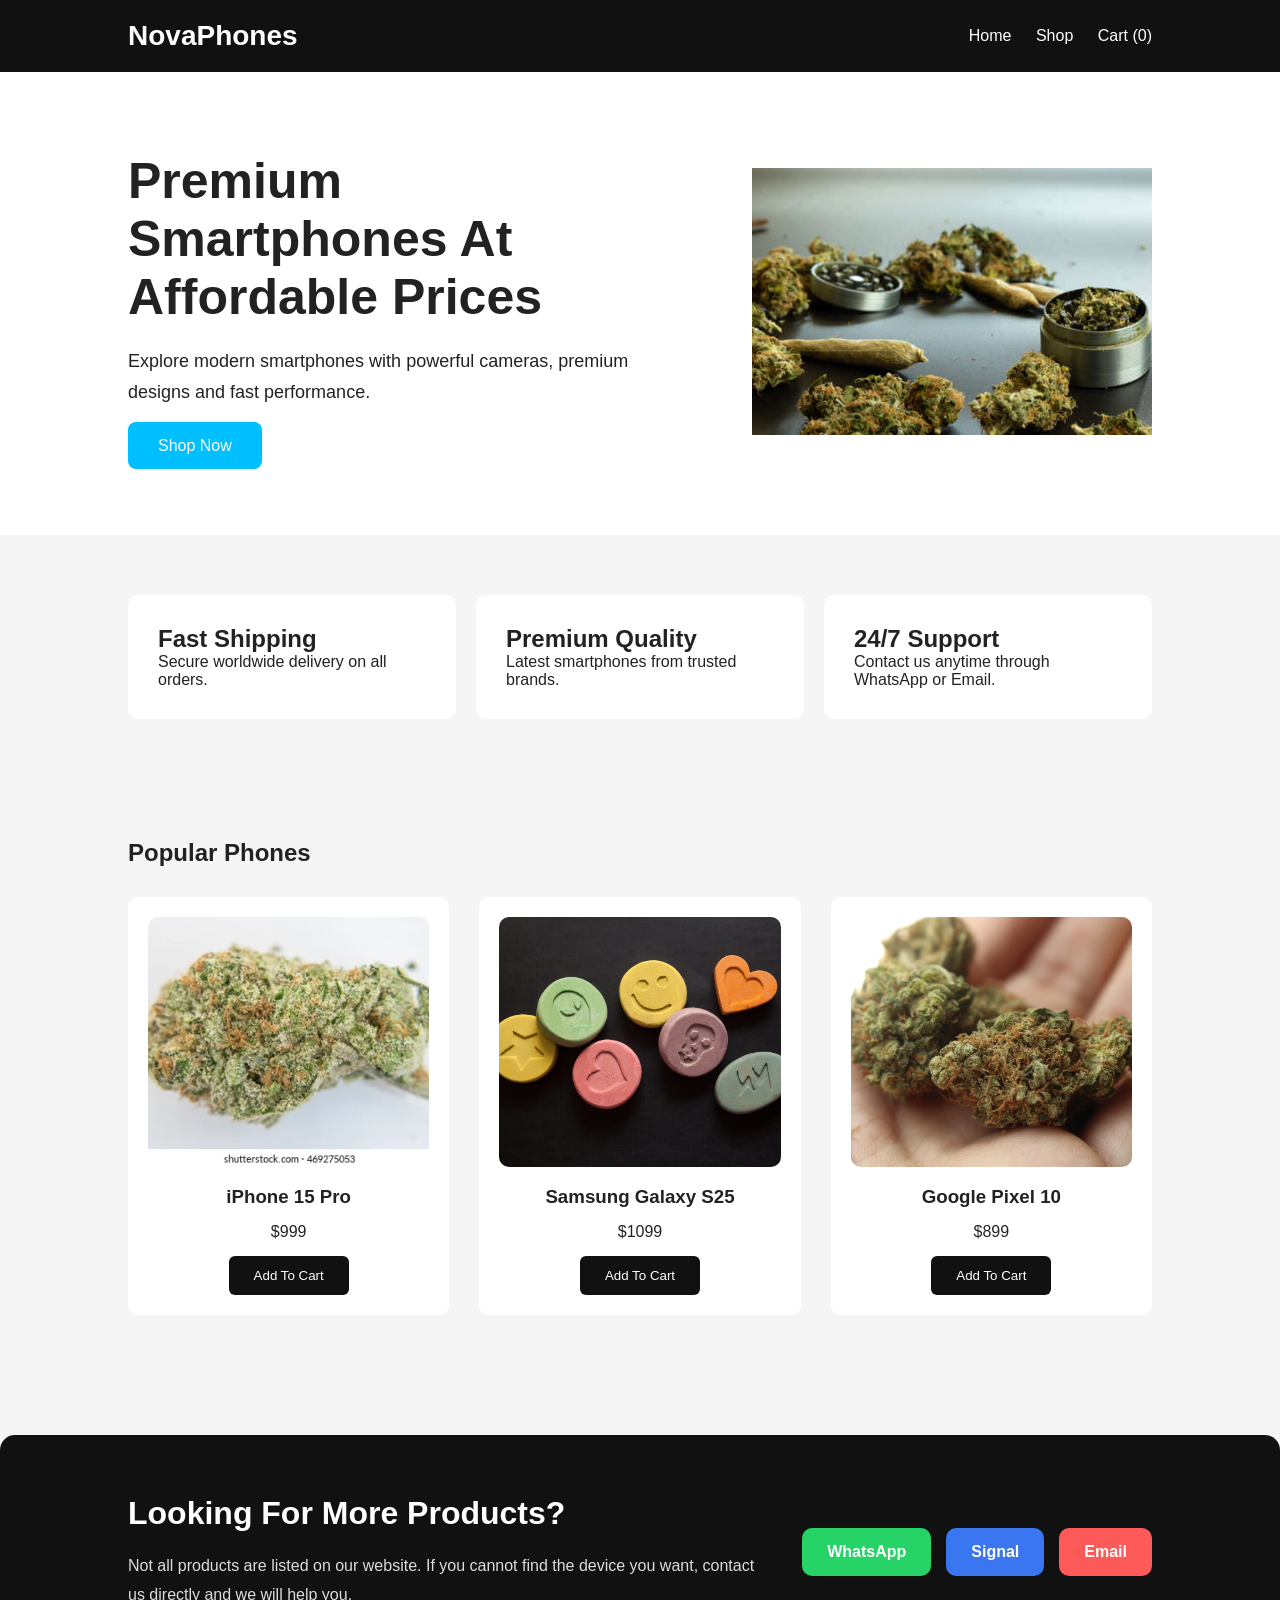
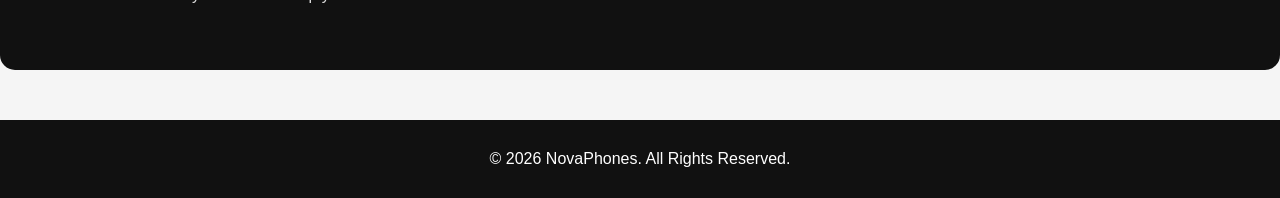
==== index.html @ 31a95b63 "initial commit" ====
<!DOCTYPE html>
<html lang="en">
<head>
    <meta charset="UTF-8">
    <meta name="viewport" content="width=device-width, initial-scale=1.0">
    <title>NovaPhones</title>

    <link rel="stylesheet" href="css/style.css">
</head>
<body>

<header>

    <div class="logo">NovaPhones</div>

    <nav>
        <a href="index.html">Home</a>
        <a href="shop.html">Shop</a>
        <a href="cart.html">
            Cart (<span class="cart-count">0</span>)
        </a>
    </nav>

</header>

<section class="hero">

    <div class="hero-text">

        <h1>Premium Smartphones At Affordable Prices</h1>

        <p>
            Explore modern smartphones with powerful cameras,
            premium designs and fast performance.
        </p>

        <a href="shop.html" class="btn">
            Shop Now
        </a>

    </div>

    <div class="hero-image">
        <img src="images/crusher.jpg">
    </div>

</section>

<section class="features">

    <div class="feature-card">
        <h2>Fast Shipping</h2>

        <p>
            Secure worldwide delivery on all orders.
        </p>
    </div>

    <div class="feature-card">
        <h2>Premium Quality</h2>

        <p>
            Latest smartphones from trusted brands.
        </p>
    </div>

    <div class="feature-card">
        <h2>24/7 Support</h2>

        <p>
            Contact us anytime through WhatsApp or Email.
        </p>
    </div>

</section>

<section class="popular">

    <h2>Popular Phones</h2>

    <div class="products">

        <div class="product fade-in">

            <img src="images/og-kush.webp">

            <h3>iPhone 15 Pro</h3>

            <p>$999</p>

            <button onclick="addToCart(
            'iPhone 15 Pro',
            999,
            'images/iphone.jpg'
            )">
                Add To Cart
            </button>

        </div>

        <div class="product fade-in">

            <img src="images/Ecstasy-tablets.jpeg">

            <h3>Samsung Galaxy S25</h3>

            <p>$1099</p>

            <button onclick="addToCart(
            'Samsung Galaxy S25',
            1099,
            'images/samsung.jpg'
            )">
                Add To Cart
            </button>

        </div>

        <div class="product fade-in">

            <img src="images/hybrid-sativa.jpg">

            <h3>Google Pixel 10</h3>

            <p>$899</p>

            <button onclick="addToCart(
            'Google Pixel 10',
            899,
            'images/pixel.jpg'
            )">
                Add To Cart
            </button>

        </div>

    </div>

</section>
<section class="contact-banner">

    <div class="contact-banner-text">

        <h2>
            Looking For More Products?
        </h2>

        <p>
            Not all products are listed on our website.
            If you cannot find the device you want,
            contact us directly and we will help you.
        </p>

    </div>

    <div class="contact-buttons">

        <a href="https://wa.me/YOURNUMBER"
        target="_blank"
        class="contact-btn whatsapp-btn">

            WhatsApp

        </a>

        <a href="https://signal.me/#YOURUSERNAME"
        target="_blank"
        class="contact-btn signal-btn">

            Signal

        </a>

        <a href="mailto:youremail@example.com"
        class="contact-btn email-btn">

            Email

        </a>

    </div>

</section>

<footer>
    <p>© 2026 NovaPhones. All Rights Reserved.</p>
</footer>

<script src="js/app.js"></script>

</body>
</html>
---- css/style.css ----
*{
    margin:0;
    padding:0;
    box-sizing:border-box;
    font-family:Arial, sans-serif;
}

body{
    background:#f5f5f5;
    color:#222;
}

/* NAVBAR */

header{
    background:#111;
    color:white;
    display:flex;
    justify-content:space-between;
    align-items:center;
    padding:20px 10%;
    position:sticky;
    top:0;
    z-index:1000;
}

.logo{
    font-size:28px;
    font-weight:bold;
}

nav a{
    color:white;
    text-decoration:none;
    margin-left:20px;
    transition:0.3s;
}

nav a:hover{
    color:#00bfff;
}

/* HERO */

.hero{
    display:flex;
    align-items:center;
    justify-content:space-between;
    padding:80px 10%;
    background:white;
}

.hero-text{
    width:50%;
}

.hero-text h1{
    font-size:50px;
    margin-bottom:20px;
}

.hero-text p{
    font-size:18px;
    line-height:1.7;
    margin-bottom:30px;
}

.hero-image img{
    width:400px;
}

.btn{
    background:#00bfff;
    color:white;
    text-decoration:none;
    padding:15px 30px;
    border-radius:8px;
    transition:0.3s;
}

.btn:hover{
    background:#009acd;
}

/* FEATURES */

.features{
    display:grid;
    grid-template-columns:repeat(auto-fit,minmax(250px,1fr));
    gap:20px;
    padding:60px 10%;
}

.feature-card{
    background:white;
    padding:30px;
    border-radius:10px;
    transition:0.4s;
}

.feature-card:hover{
    transform:translateY(-10px);
}

/* PRODUCTS */

.popular,
.shop-page{
    padding:60px 10%;
}

.products{
    display:grid;
    grid-template-columns:repeat(auto-fit,minmax(250px,1fr));
    gap:30px;
    margin-top:30px;
}

.product{
    background:white;
    padding:20px;
    border-radius:10px;
    text-align:center;
    transition:0.4s;
}

.product:hover{
    transform:translateY(-10px);
    box-shadow:0 10px 25px rgba(0,0,0,0.1);
}

.product img{
    width:100%;
    height:250px;
    object-fit:cover;
    border-radius:10px;
}

.product h3{
    margin:15px 0;
}

.product p{
    margin-bottom:15px;
}

.product button{
    background:#111;
    color:white;
    border:none;
    padding:12px 25px;
    border-radius:6px;
    cursor:pointer;
    transition:0.3s;
}

.product button:hover{
    background:#00bfff;
    transform:scale(1.05);
}

/* CART */

.cart-page{
    padding:60px 10%;
}

.cart-item{
    display:flex;
    gap:20px;
    background:white;
    padding:20px;
    border-radius:10px;
    margin-bottom:20px;
    animation:fadeIn 0.5s ease;
}

.cart-item img{
    width:150px;
    border-radius:10px;
}

.cart-info h3{
    margin-bottom:10px;
}

.qty-box{
    display:flex;
    align-items:center;
    gap:10px;
    margin:15px 0;
}

.qty-box button{
    width:35px;
    height:35px;
    border:none;
    background:#111;
    color:white;
    border-radius:5px;
    cursor:pointer;
}

.remove-btn{
    background:red;
    color:white;
    border:none;
    padding:10px 15px;
    border-radius:5px;
    cursor:pointer;
}

.cart-summary{
    margin-top:40px;
    background:white;
    padding:30px;
    border-radius:10px;

    display:flex;
    justify-content:space-between;
    align-items:center;
    flex-wrap:wrap;
    gap:20px;
}

.empty-cart{
    text-align:center;
    padding:50px;
}

/* CHECKOUT */

.checkout-page{
    padding:60px 10%;
}

form{
    background:white;
    padding:40px;
    border-radius:10px;
}

form input,
form textarea,
form select{
    width:100%;
    padding:15px;
    margin-bottom:20px;
    border:1px solid #ccc;
    border-radius:6px;
}

form button{
    background:#111;
    color:white;
    border:none;
    padding:15px 30px;
    border-radius:6px;
    cursor:pointer;
}

form button:hover{
    background:#00bfff;
}

/* FOOTER */

footer{
    background:#111;
    color:white;
    text-align:center;
    padding:30px;
    margin-top:50px;
}

/* POPUP */

.popup{
    position:fixed;
    top:20px;
    right:20px;
    background:#111;
    color:white;
    padding:15px 25px;
    border-radius:8px;
    opacity:0;
    transform:translateY(-20px);
    transition:0.4s;
    z-index:9999;
}

.popup.show{
    opacity:1;
    transform:translateY(0);
}

/* ANIMATION */

.fade-in{
    animation:fadeIn 0.7s ease;
}

/* IMAGE CLICK */

.product img{
    cursor:pointer;
}

/* PREVIEW MODAL */

.preview-modal{
    position:fixed;
    inset:0;
    background:rgba(0,0,0,0.8);

    display:none;
    justify-content:center;
    align-items:center;

    z-index:9999;

    padding:20px;
}

.preview-content{
    background:white;
    width:90%;
    max-width:900px;

    border-radius:15px;

    overflow:hidden;

    display:flex;
    flex-wrap:wrap;

    animation:fadeIn 0.4s ease;
}

.preview-content img{
    width:400px;
    max-width:100%;
    object-fit:cover;
}

.preview-details{
    flex:1;
    padding:30px;
}

.preview-details h2{
    margin-bottom:20px;
}

.preview-details p{
    margin-bottom:15px;
    line-height:1.7;
}

.close-preview{
    position:absolute;
    top:20px;
    right:30px;

    color:white;

    font-size:40px;

    cursor:pointer;
}

/* BETTER PRODUCT CARD */

.product{
    overflow:hidden;
}

.product img{
    transition:0.5s;
}

.product:hover img{
    transform:scale(1.05);
}

@keyframes fadeIn{

    from{
        opacity:0;
        transform:translateY(20px);
    }

    to{
        opacity:1;
        transform:translateY(0);
    }

}

/* PREVIEW BUTTONS */

.preview-buttons{
    display:flex;
    gap:15px;
    margin-top:25px;
    flex-wrap:wrap;
}

.preview-buttons button{
    background:#111;
    color:white;
    border:none;
    padding:15px 25px;
    border-radius:8px;
    cursor:pointer;
    transition:0.3s;
}

.preview-buttons button:hover{
    background:#00bfff;
}

.buy-btn{
    background:#00bfff;
    color:white;
    text-decoration:none;
    padding:15px 25px;
    border-radius:8px;
    transition:0.3s;
}

.buy-btn:hover{
    background:#009acd;
}


/* PAYMENT */

.payment-title{
    margin:25px 0 15px;
}

.payment-box{
    display:none;

    background:#f8f8f8;

    border:1px solid #ddd;

    padding:25px;

    border-radius:12px;

    margin-bottom:25px;

    animation:fadeIn 0.4s ease;
}

.payment-box h3{
    margin-bottom:20px;
}

.payment-qr{
    width:220px;
    max-width:100%;

    border-radius:10px;

    margin-bottom:20px;
}

.wallet-box{
    background:#111;
    color:white;

    padding:15px;

    border-radius:8px;

    margin:15px 0;

    word-break:break-all;

    font-size:14px;
}

.warning{
    color:#d40000;

    font-weight:bold;

    margin-top:15px;
}

.giftcard-image{
    width:300px;
    max-width:100%;

    border-radius:10px;

    margin:20px 0;
}

/* CONTACT BANNER */

.contact-banner{

    background:#111;

    color:white;

    padding:60px 10%;

    margin-top:60px;

    border-radius:15px;

    display:flex;

    justify-content:space-between;

    align-items:center;

    gap:40px;

    flex-wrap:wrap;

}

.contact-banner-text{

    flex:1;
}

.contact-banner-text h2{

    margin-bottom:20px;

    font-size:32px;
}

.contact-banner-text p{

    line-height:1.8;

    color:#ddd;

    max-width:700px;
}

.contact-buttons{

    display:flex;

    gap:15px;

    flex-wrap:wrap;
}

.contact-btn{

    padding:15px 25px;

    border-radius:10px;

    text-decoration:none;

    color:white;

    font-weight:bold;

    transition:0.3s;
}

.contact-btn:hover{

    transform:translateY(-5px);
}

.whatsapp-btn{

    background:#25D366;
}

.signal-btn{

    background:#3A76F0;
}

.email-btn{

    background:#ff5a5a;
}

/* SEARCH */

.search-box{

    margin:30px 0;
}

.search-box input{

    width:100%;

    padding:18px 20px;

    border:none;

    border-radius:12px;

    background:white;

    font-size:16px;

    box-shadow:0 5px 15px rgba(0,0,0,0.08);

    outline:none;
}

.search-box input:focus{

    border:2px solid #00bfff;
}

/* NO RESULTS */

.no-results{

    display:none;

    background:white;

    padding:40px;

    border-radius:15px;

    text-align:center;

    margin-bottom:30px;

    animation:fadeIn 0.4s ease;
}

.no-results h2{

    margin-bottom:20px;

    font-size:30px;
}

.no-results p{

    color:#666;

    margin-bottom:25px;

    line-height:1.7;
}



/* MOBILE */

/* =========================
   MOBILE RESPONSIVE
========================= */

@media(max-width:768px){

    /* BODY */

    body{
        overflow-x:hidden;
    }

    /* HEADER */

    header{

        flex-direction:column;

        padding:20px;

        gap:15px;

        text-align:center;
    }

    .logo{
        font-size:24px;
    }

    nav{

        display:flex;

        flex-wrap:wrap;

        justify-content:center;

        gap:15px;

        margin-top:10px;
    }

    nav a{
        margin-left:0;
        font-size:15px;
    }

    /* HERO */

    .hero{

        flex-direction:column;

        text-align:center;

        padding:50px 20px;

        gap:30px;
    }

    .hero-text{

        width:100%;
    }

    .hero-text h1{

        font-size:34px;

        line-height:1.3;
    }

    .hero-text p{

        font-size:16px;
    }

    .hero-image img{

        width:100%;

        max-width:350px;
    }

    /* FEATURES */

    .features{

        padding:40px 20px;
    }

    .feature-card{

        padding:25px;
    }

    /* PRODUCTS */

    .popular,
    .shop-page,
    .cart-page,
    .checkout-page{

        padding:40px 20px;
    }

    .products{

        grid-template-columns:1fr;

        gap:25px;
    }

    .product{

        padding:18px;
    }

    .product img{

        height:280px;
    }

    .product h3{

        font-size:20px;
    }

    .product button{

        width:100%;
    }

    /* CART */

    .cart-item{

        flex-direction:column;

        align-items:center;

        text-align:center;
    }

    .cart-item img{

        width:100%;

        max-width:250px;
    }

    .qty-box{

        justify-content:center;
    }

    .cart-summary{

        flex-direction:column;

        align-items:stretch;

        text-align:center;
    }

    .cart-summary .btn{

        width:100%;
    }

    /* CHECKOUT */

    form{

        padding:25px;
    }

    form button{

        width:100%;
    }

    /* PREVIEW MODAL */

    .preview-content{

        flex-direction:column;

        width:100%;

        max-height:90vh;

        overflow-y:auto;
    }

    .preview-content img{

        width:100%;

        height:300px;

        object-fit:cover;
    }

    .preview-details{

        padding:20px;
    }

    .preview-buttons{

        flex-direction:column;
    }

    .preview-buttons button,
    .buy-btn{

        width:100%;

        text-align:center;
    }

    .close-preview{

        top:10px;

        right:20px;

        font-size:35px;
    }

    /* PAYMENT */

    .payment-box{

        padding:20px;
    }

    .payment-qr{

        width:180px;
    }

    .wallet-box{

        font-size:12px;
    }

    /* CONTACT BANNER */

    .contact-banner{

        padding:40px 20px;

        text-align:center;
    }

    .contact-banner-text h2{

        font-size:28px;
    }

    .contact-buttons{

        justify-content:center;

        width:100%;
    }

    .contact-btn{

        width:100%;

        text-align:center;
    }

    /* FOOTER */

    footer{

        padding:25px 20px;

        font-size:14px;
    }

}
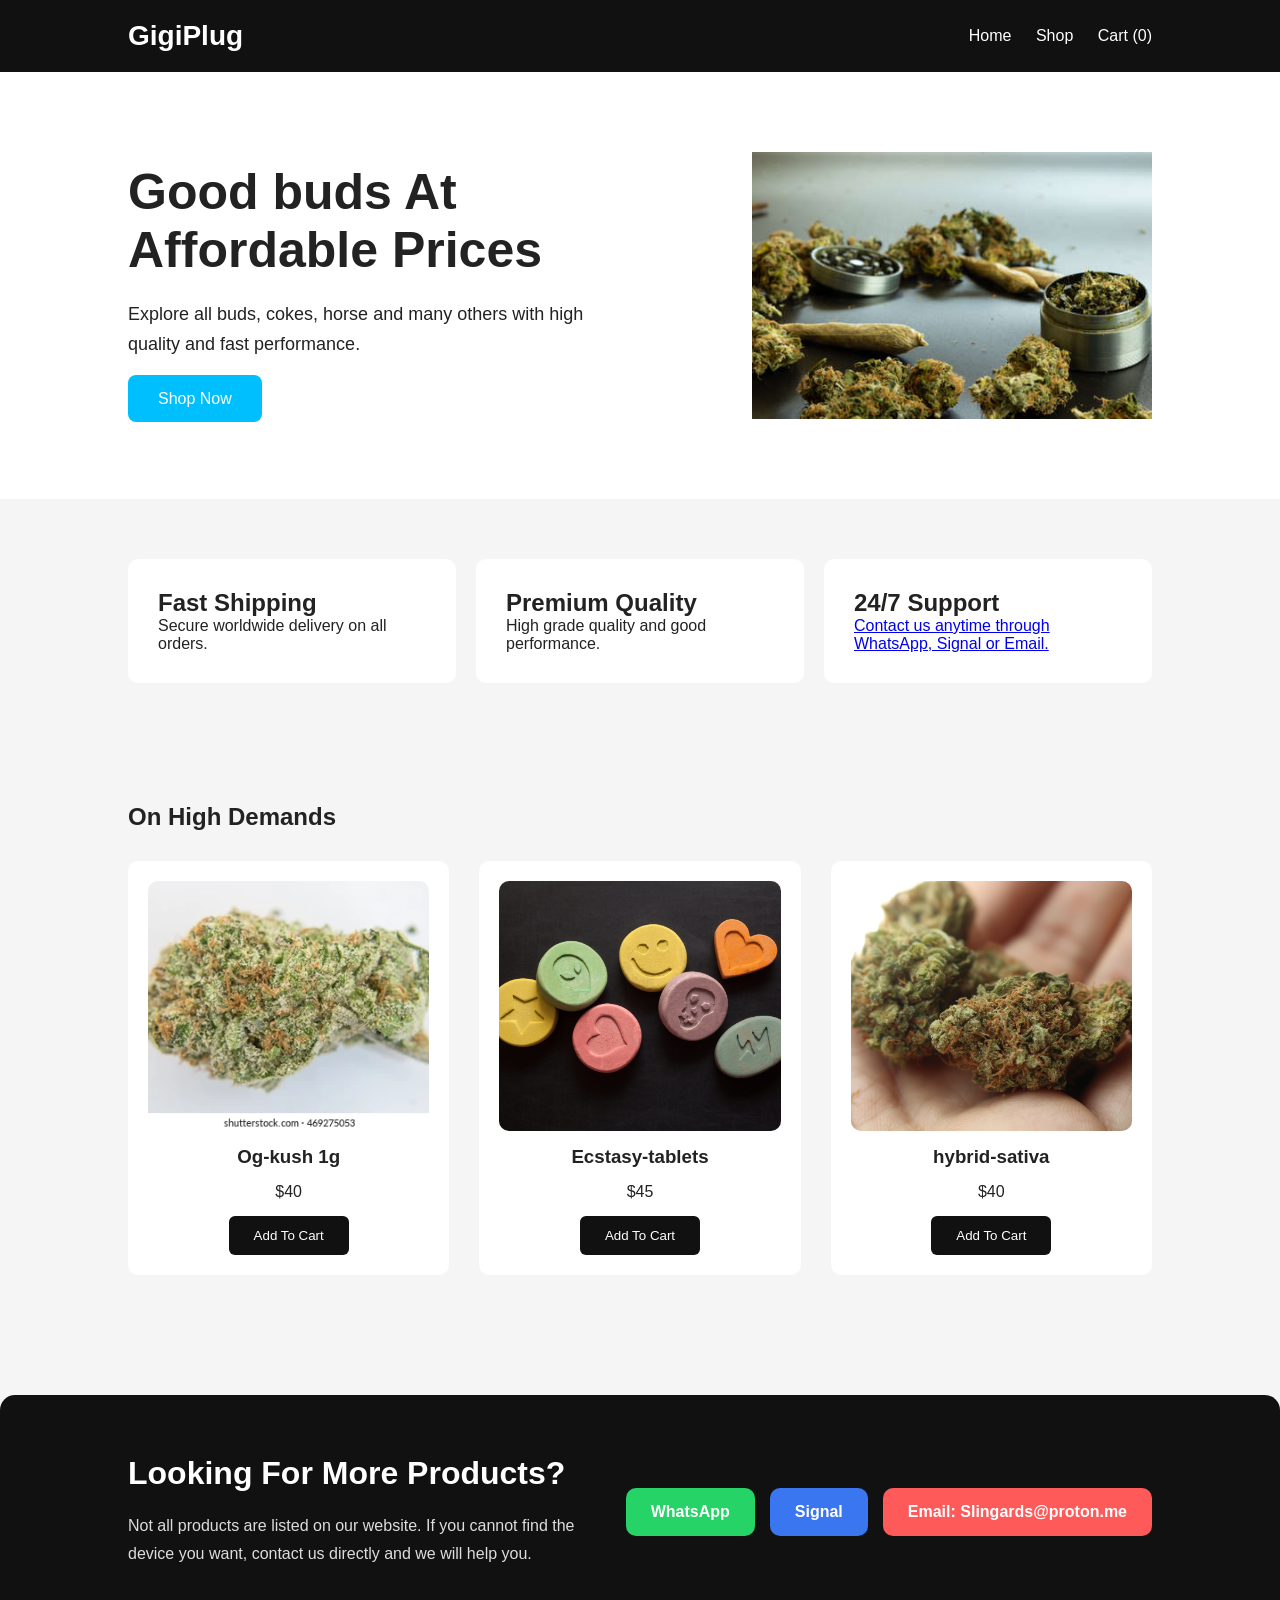
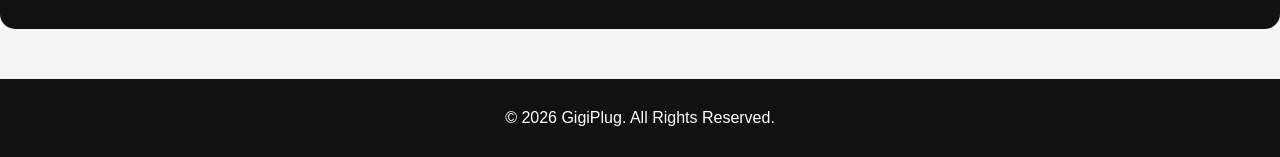
==== commit 60511ea2: "madehuge change" ====
--- a/index.html
+++ b/index.html
@@ -3,7 +3,7 @@
 <head>
     <meta charset="UTF-8">
     <meta name="viewport" content="width=device-width, initial-scale=1.0">
-    <title>NovaPhones</title>
+    <title>Gigi-plug</title>
 
     <link rel="stylesheet" href="css/style.css">
 </head>
@@ -11,7 +11,7 @@
 
 <header>
 
-    <div class="logo">NovaPhones</div>
+    <div class="logo">GigiPlug</div>
 
     <nav>
         <a href="index.html">Home</a>
@@ -27,11 +27,11 @@
 
     <div class="hero-text">
 
-        <h1>Premium Smartphones At Affordable Prices</h1>
+        <h1>Good buds At Affordable Prices</h1>
 
         <p>
-            Explore modern smartphones with powerful cameras,
-            premium designs and fast performance.
+            Explore all buds, cokes, horse and many others
+            with high quality and fast performance.
         </p>
 
         <a href="shop.html" class="btn">
@@ -60,7 +60,7 @@
         <h2>Premium Quality</h2>
 
         <p>
-            Latest smartphones from trusted brands.
+            High grade quality and good performance.
         </p>
     </div>
 
@@ -68,7 +68,7 @@
         <h2>24/7 Support</h2>
 
         <p>
-            Contact us anytime through WhatsApp or Email.
+            <a href="#cb">Contact us anytime through WhatsApp, Signal or Email.</a>
         </p>
     </div>
 
@@ -76,7 +76,7 @@
 
 <section class="popular">
 
-    <h2>Popular Phones</h2>
+    <h2>On High Demands</h2>
 
     <div class="products">
 
@@ -84,14 +84,14 @@
 
             <img src="images/og-kush.webp">
 
-            <h3>iPhone 15 Pro</h3>
+            <h3>Og-kush 1g</h3>
 
-            <p>$999</p>
+            <p>$40</p>
 
             <button onclick="addToCart(
-            'iPhone 15 Pro',
-            999,
-            'images/iphone.jpg'
+            'Og-kush',
+            40,
+            'images/og-kush.webp'
             )">
                 Add To Cart
             </button>
@@ -102,14 +102,14 @@
 
             <img src="images/Ecstasy-tablets.jpeg">
 
-            <h3>Samsung Galaxy S25</h3>
+            <h3>Ecstasy-tablets</h3>
 
-            <p>$1099</p>
+            <p>$45</p>
 
             <button onclick="addToCart(
-            'Samsung Galaxy S25',
-            1099,
-            'images/samsung.jpg'
+            'Ecstasy-tablets',
+            45,
+            'images/Ecstasy-tablets.jpeg'
             )">
                 Add To Cart
             </button>
@@ -120,14 +120,14 @@
 
             <img src="images/hybrid-sativa.jpg">
 
-            <h3>Google Pixel 10</h3>
+            <h3>hybrid-sativa</h3>
 
-            <p>$899</p>
+            <p>$40</p>
 
             <button onclick="addToCart(
-            'Google Pixel 10',
-            899,
-            'images/pixel.jpg'
+            'hybrid-sativa',
+            40,
+            'images/hybrid-sativa.jpg'
             )">
                 Add To Cart
             </button>
@@ -153,9 +153,9 @@
 
     </div>
 
-    <div class="contact-buttons">
+    <div class="contact-buttons" id="cb">
 
-        <a href="https://wa.me/YOURNUMBER"
+        <a href="https://wa.me/+14703602782?text=Hello%Gigi,%20I%20would%20like%20to%20ask%20about%20a%20product."
         target="_blank"
         class="contact-btn whatsapp-btn">
 
@@ -163,7 +163,7 @@
 
         </a>
 
-        <a href="https://signal.me/#YOURUSERNAME"
+        <a href="https://signal.me/#gigiplug.09"
         target="_blank"
         class="contact-btn signal-btn">
 
@@ -171,10 +171,10 @@
 
         </a>
 
-        <a href="mailto:youremail@example.com"
+        <a href="mailto:Slingards@proton.me?subject=GigiPlug%20Customer%20Inquiry&body=Hello%Gigi,%20I%20would%20like%20to%20ask%20about%20a%20product."
         class="contact-btn email-btn">
 
-            Email
+            Email: Slingards@proton.me
 
         </a>
 
@@ -183,7 +183,7 @@
 </section>
 
 <footer>
-    <p>© 2026 NovaPhones. All Rights Reserved.</p>
+    <p>© 2026 GigiPlug. All Rights Reserved.</p>
 </footer>
 
 <script src="js/app.js"></script>
--- a/css/style.css
+++ b/css/style.css
@@ -8,6 +8,11 @@
 body{
     background:#f5f5f5;
     color:#222;
+}
+
+img{
+    max-width:100%;
+    display:block;
 }
 
 /* NAVBAR */
@@ -658,6 +663,214 @@
     line-height:1.7;
 }
 
+/* FILE UPLOAD */
+
+.upload-box{
+
+    background:#f8f8f8;
+
+    border:2px dashed #ccc;
+
+    padding:25px;
+
+    border-radius:12px;
+
+    margin-bottom:25px;
+
+}
+
+.upload-box label{
+
+    display:block;
+
+    font-weight:bold;
+
+    margin-bottom:15px;
+
+}
+
+.upload-box input{
+
+    background:white;
+
+    padding:15px;
+
+    border-radius:8px;
+
+}
+
+.upload-note{
+
+    margin-top:10px;
+
+    color:#666;
+
+    font-size:14px;
+
+}
+
+/* SUCCESS PAGE */
+
+.success-page{
+
+    min-height:100vh;
+
+    display:flex;
+
+    justify-content:center;
+
+    align-items:center;
+
+    padding:20px;
+
+    background:#f5f5f5;
+
+}
+
+.success-card{
+
+    background:white;
+
+    padding:50px;
+
+    border-radius:20px;
+
+    text-align:center;
+
+    max-width:600px;
+
+    width:100%;
+
+    animation:fadeIn 0.5s ease;
+
+    box-shadow:0 10px 30px rgba(0,0,0,0.1);
+
+}
+
+.success-icon{
+
+    width:100px;
+
+    height:100px;
+
+    background:#00bfff;
+
+    color:white;
+
+    border-radius:50%;
+
+    display:flex;
+
+    justify-content:center;
+
+    align-items:center;
+
+    font-size:50px;
+
+    margin:0 auto 25px;
+
+}
+
+.success-card h1{
+
+    margin-bottom:20px;
+
+}
+
+.success-card p{
+
+    margin-bottom:15px;
+
+    line-height:1.7;
+
+}
+
+/* COPY BUTTON */
+
+.wallet-box{
+
+    background:#111;
+
+    color:white;
+
+    padding:15px;
+
+    border-radius:10px;
+
+    margin:15px 0;
+
+    display:flex;
+
+    justify-content:space-between;
+
+    align-items:center;
+
+    gap:15px;
+
+    word-break:break-all;
+
+}
+
+.copy-btn{
+
+    background:#00bfff;
+
+    color:white;
+
+    border:none;
+
+    padding:12px 18px;
+
+    border-radius:8px;
+
+    cursor:pointer;
+
+    font-size:14px;
+
+    font-weight:bold;
+
+    transition:0.3s;
+
+    flex-shrink:0;
+
+}
+
+.copy-btn:hover{
+
+    background:#009acd;
+
+    transform:scale(1.05);
+
+}
+
+/* DELIVERY BOX */
+
+.delivery-box{
+
+    background:#f8f8f8;
+
+    padding:25px;
+
+    border-radius:12px;
+
+    margin-bottom:25px;
+
+}
+
+.delivery-box h3{
+
+    margin-bottom:15px;
+
+    color:#555;
+
+}
+
+.delivery-box h2{
+
+    font-size:30px;
+
+}
+
 
 
 /* MOBILE */
@@ -666,9 +879,11 @@
    MOBILE RESPONSIVE
 ========================= */
 
+/* =========================
+   MOBILE RESPONSIVE
+========================= */
+
 @media(max-width:768px){
-
-    /* BODY */
 
     body{
         overflow-x:hidden;
@@ -680,51 +895,60 @@
 
         flex-direction:column;
 
+        text-align:center;
+
+        gap:15px;
+
         padding:20px;
 
+    }
+
+    .logo{
+
+        font-size:24px;
+
+    }
+
+    nav{
+
+        display:flex;
+
+        flex-wrap:wrap;
+
+        justify-content:center;
+
         gap:15px;
 
+        margin-top:10px;
+
+    }
+
+    nav a{
+
+        margin-left:0;
+
+        font-size:15px;
+
+    }
+
+    /* HERO */
+
+    .hero{
+
+        flex-direction:column;
+
         text-align:center;
-    }
-
-    .logo{
-        font-size:24px;
-    }
-
-    nav{
-
-        display:flex;
-
-        flex-wrap:wrap;
-
-        justify-content:center;
-
-        gap:15px;
-
-        margin-top:10px;
-    }
-
-    nav a{
-        margin-left:0;
-        font-size:15px;
-    }
-
-    /* HERO */
-
-    .hero{
-
-        flex-direction:column;
-
-        text-align:center;
 
         padding:50px 20px;
 
         gap:30px;
+
     }
 
     .hero-text{
 
         width:100%;
+
     }
 
     .hero-text h1{
@@ -732,11 +956,13 @@
         font-size:34px;
 
         line-height:1.3;
+
     }
 
     .hero-text p{
 
         font-size:16px;
+
     }
 
     .hero-image img{
@@ -744,55 +970,47 @@
         width:100%;
 
         max-width:350px;
-    }
-
-    /* FEATURES */
-
-    .features{
-
-        padding:40px 20px;
-    }
-
-    .feature-card{
-
-        padding:25px;
-    }
-
-    /* PRODUCTS */
-
+
+    }
+
+    /* SECTIONS */
+
+    .features,
     .popular,
     .shop-page,
     .cart-page,
     .checkout-page{
 
         padding:40px 20px;
-    }
+
+    }
+
+    /* PRODUCTS */
 
     .products{
 
         grid-template-columns:1fr;
 
         gap:25px;
+
     }
 
     .product{
 
         padding:18px;
+
     }
 
     .product img{
 
         height:280px;
-    }
-
-    .product h3{
-
-        font-size:20px;
+
     }
 
     .product button{
 
         width:100%;
+
     }
 
     /* CART */
@@ -801,9 +1019,8 @@
 
         flex-direction:column;
 
-        align-items:center;
-
         text-align:center;
+
     }
 
     .cart-item img{
@@ -811,11 +1028,15 @@
         width:100%;
 
         max-width:250px;
+
+        margin:auto;
+
     }
 
     .qty-box{
 
         justify-content:center;
+
     }
 
     .cart-summary{
@@ -825,55 +1046,49 @@
         align-items:stretch;
 
         text-align:center;
+
     }
 
     .cart-summary .btn{
 
         width:100%;
-    }
-
-    /* CHECKOUT */
-
-    form{
-
-        padding:25px;
-    }
-
-    form button{
+
+    }
+
+    /* PREVIEW */
+
+    .preview-content{
+
+        flex-direction:column;
 
         width:100%;
-    }
-
-    /* PREVIEW MODAL */
-
-    .preview-content{
+
+        max-height:90vh;
+
+        overflow-y:auto;
+
+    }
+
+    .preview-content img{
+
+        width:100%;
+
+        height:300px;
+
+        object-fit:cover;
+
+    }
+
+    .preview-details{
+
+        padding:20px;
+
+    }
+
+    .preview-buttons{
 
         flex-direction:column;
 
-        width:100%;
-
-        max-height:90vh;
-
-        overflow-y:auto;
-    }
-
-    .preview-content img{
-
-        width:100%;
-
-        height:300px;
-
-        object-fit:cover;
-    }
-
-    .preview-details{
-
-        padding:20px;
-    }
-
-    .preview-buttons{
-
-        flex-direction:column;
     }
 
     .preview-buttons button,
@@ -882,6 +1097,7 @@
         width:100%;
 
         text-align:center;
+
     }
 
     .close-preview{
@@ -891,6 +1107,7 @@
         right:20px;
 
         font-size:35px;
+
     }
 
     /* PAYMENT */
@@ -898,16 +1115,55 @@
     .payment-box{
 
         padding:20px;
+
     }
 
     .payment-qr{
 
         width:180px;
+
     }
 
     .wallet-box{
 
-        font-size:12px;
+        flex-direction:column;
+
+        align-items:flex-start;
+
+    }
+
+    .copy-btn{
+
+        width:100%;
+
+    }
+
+    .giftcard-image{
+
+        width:100%;
+
+    }
+
+    /* FORMS */
+
+    form{
+
+        padding:25px;
+
+    }
+
+    form button{
+
+        width:100%;
+
+    }
+
+    form input,
+    form textarea,
+    form select{
+
+        font-size:16px;
+
     }
 
     /* CONTACT BANNER */
@@ -917,25 +1173,47 @@
         padding:40px 20px;
 
         text-align:center;
+
     }
 
     .contact-banner-text h2{
 
         font-size:28px;
+
     }
 
     .contact-buttons{
 
+        width:100%;
+
         justify-content:center;
 
+    }
+
+    .contact-btn{
+
         width:100%;
-    }
-
-    .contact-btn{
-
-        width:100%;
 
         text-align:center;
+
+    }
+
+    /* SUCCESS */
+
+    .success-card{
+
+        padding:30px 20px;
+
+    }
+
+    .success-icon{
+
+        width:80px;
+
+        height:80px;
+
+        font-size:40px;
+
     }
 
     /* FOOTER */
@@ -945,6 +1223,7 @@
         padding:25px 20px;
 
         font-size:14px;
+
     }
 
 }
